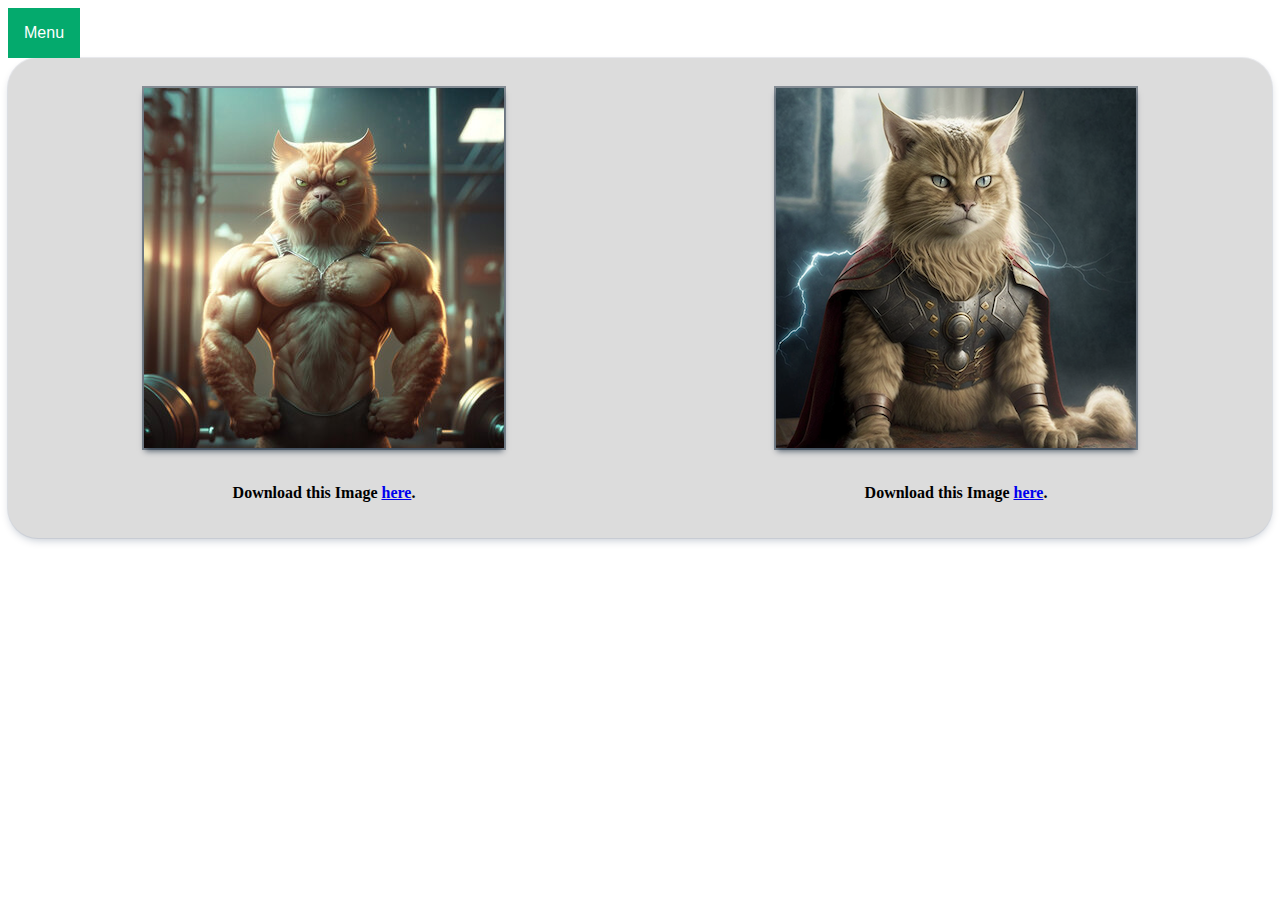
==== index.html @ cf24fbd0 "We can do it" ====
<!DOCTYPE html>
<html lang="en">
<head>
    <meta charset="UTF-8">
    <link href="style.css" rel="stylesheet">
    <title>HTML Website</title>
</head>
<body>
    <header>
        <div class="header">
            <div class="dropdown">
                <button class="dropbtn">Menu</button>
                <div class="dropdown-content">
                  <a href="#">Link 1</a>
                  <a href="#">Link 2</a>
                  <a href="#">Link 3</a>
                </div>
            </div>
        </div>
    </header>

    <nav class="pictureContainer">
        <div class="container">
            <img src="pics/buff_cat.jpeg" ></img>
            <p class="catText">Download this Image <a href="pics/buff_cat.jpeg" download>here</a>.</p>
            <!-- Downloads a buff cat -->
        </div>
        <div class="container">
            <img src="pics/thor_cat.png" ></img>
            <p class="catText">Download this Image <a href="pics/thor_cat.png" download>here</a>.</p>
            <!-- Downloads a buff cat -->
        </div>
    </nav>

</body>
</html>
---- style.css ----
.container {
    display: flex;
    flex: 1;
    padding-top: 30px;
    align-items: center;
    flex-direction: column;
}


.pictureContainer {
    display: flex;
    flex-wrap: wrap;
    box-shadow: rgba(9, 30, 66, 0.25) 0px 4px 8px -2px, rgba(9, 30, 66, 0.08) 0px 0px 0px 1px;
    border-radius: 30px;
    background-color: gainsboro;

}

.headerContainer {
    display: flex;
    justify-content: end;
}

.catText {
    font-weight: 700;
    padding: 20px;
}

img {
    box-shadow: rgba(6, 24, 44, 0.4) 0px 0px 0px 2px, rgba(6, 24, 44, 0.65) 0px 4px 6px -1px, rgba(255, 255, 255, 0.08) 0px 1px 0px inset;}












/* Dropdown Button */
.dropbtn {
    background-color: #04AA6D;
    color: white;
    padding: 16px;
    font-size: 16px;
    border: none;
  }

  /* The container <div> - needed to position the dropdown content */
.dropdown {
    position:relative;
    display: inline;
 
  }

  /* Dropdown Content (Hidden by Default) */
.dropdown-content {
    display: none;
    position: absolute;
    background-color: #f1f1f1;
    min-width: 160px;
    box-shadow: 0px 8px 16px 0px rgba(0,0,0,0.2);
    z-index: 1;
}  
    /* Links inside the dropdown */
.dropdown-content a {
    color: black;
    padding: 12px 16px;
    text-decoration: none;
    display: block;
  }

  /* Change color of dropdown links on hover */
.dropdown-content a:hover {background-color: #ddd;}

/* Show the dropdown menu on hover */
.dropdown:hover .dropdown-content {display: block;}

/* Change the background color of the dropdown button when the dropdown content is shown */
.dropdown:hover .dropbtn {background-color: #3e8e41;}
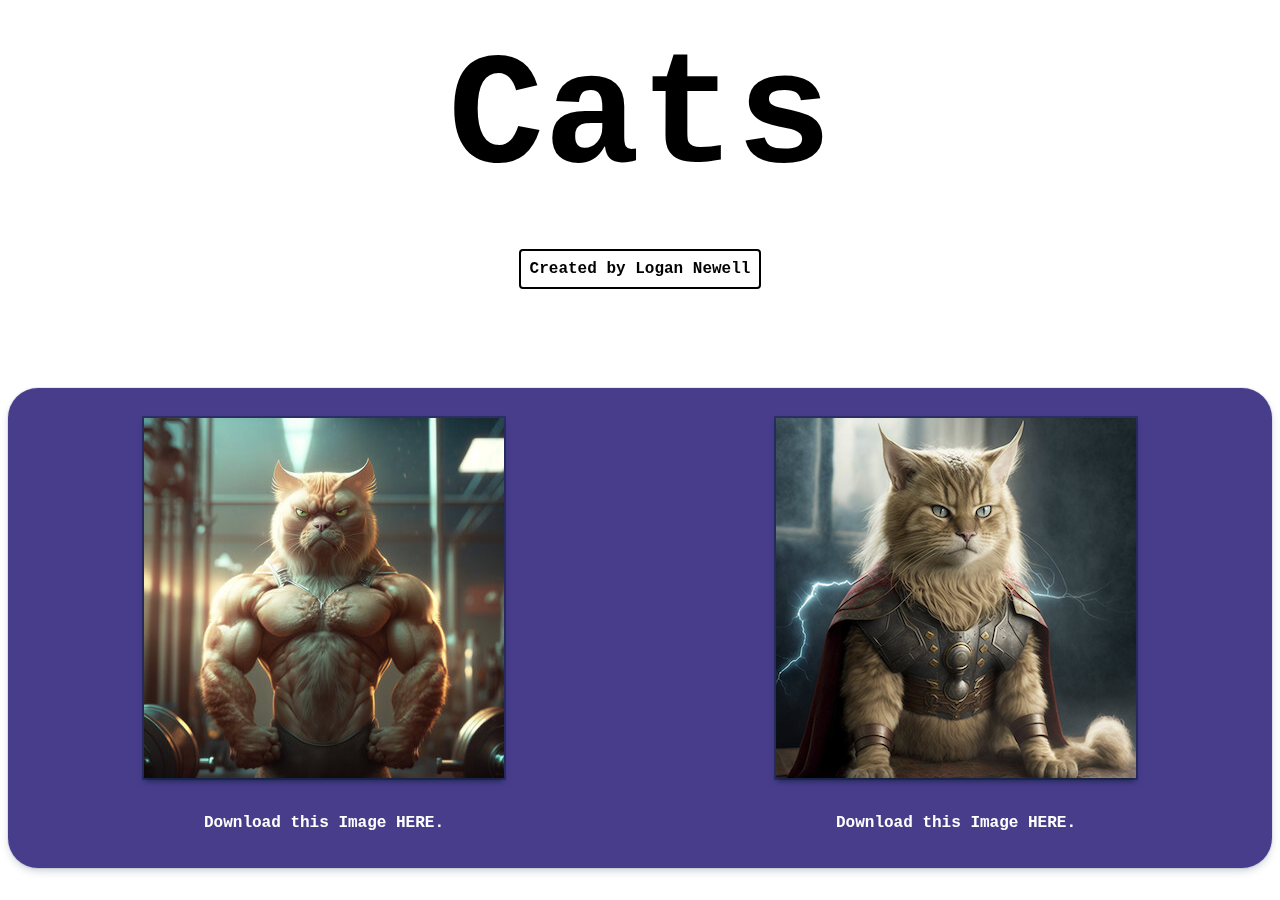
==== commit 060af77d: "Deleted the the copies. This is the true starting point." ====
--- a/index.html
+++ b/index.html
@@ -6,31 +6,31 @@
     <title>HTML Website</title>
 </head>
 <body>
-    <header>
-        <div class="header">
-            <div class="dropdown">
-                <button class="dropbtn">Menu</button>
-                <div class="dropdown-content">
-                  <a href="#">Link 1</a>
-                  <a href="#">Link 2</a>
-                  <a href="#">Link 3</a>
-                </div>
+    <div class="frontPage">
+        <h1> Cats </h1>
+        <h4> Created by Logan Newell</h4>
+    </div>
+
+
+    <div>
+        <!-- Video -->
+        <video autoplay loop muted plays-inline class="back-video">
+            <source src="pics/Topo.mp4">
+        </video>
+
+<!-- Star of Pictures -->
+        <nav class="pictureContainer">
+            <div class="container">
+                <img src="pics/buff_cat.jpeg" ></img>
+                <p class="catText">Download this Image <a href="pics/buff_cat.jpeg" download>HERE</a>.</p>
+                <!-- Downloads a buff cat -->
             </div>
-        </div>
-    </header>
-
-    <nav class="pictureContainer">
-        <div class="container">
-            <img src="pics/buff_cat.jpeg" ></img>
-            <p class="catText">Download this Image <a href="pics/buff_cat.jpeg" download>here</a>.</p>
-            <!-- Downloads a buff cat -->
-        </div>
-        <div class="container">
-            <img src="pics/thor_cat.png" ></img>
-            <p class="catText">Download this Image <a href="pics/thor_cat.png" download>here</a>.</p>
-            <!-- Downloads a buff cat -->
-        </div>
-    </nav>
-
+            <div class="container">
+                <img src="pics/thor_cat.png" ></img>
+                <p class="catText">Download this Image <a href="pics/thor_cat.png" download>HERE</a>.</p>
+                <!-- Downloads a buff cat -->
+            </div>
+        </nav>
+    </div>
 </body>
 </html>--- a/style.css
+++ b/style.css
@@ -6,78 +6,81 @@
     flex-direction: column;
 }
 
-
 .pictureContainer {
     display: flex;
     flex-wrap: wrap;
     box-shadow: rgba(9, 30, 66, 0.25) 0px 4px 8px -2px, rgba(9, 30, 66, 0.08) 0px 0px 0px 1px;
     border-radius: 30px;
-    background-color: gainsboro;
+    background-color: darkslateblue;
 
 }
-
 .headerContainer {
     display: flex;
     justify-content: end;
 }
-
 .catText {
     font-weight: 700;
     padding: 20px;
+    color: #fff;
 }
-
+a {
+    font-weight: 700;
+    color: #fff;
+    text-decoration: none;
+}
 img {
     box-shadow: rgba(6, 24, 44, 0.4) 0px 0px 0px 2px, rgba(6, 24, 44, 0.65) 0px 4px 6px -1px, rgba(255, 255, 255, 0.08) 0px 1px 0px inset;}
 
+/* Background Video Please don't mess with this */
+.back-video {
+    position: fixed;
+    right: 0;
+    bottom: 0;
+    z-index: -1;
+}
+@media (min-aspect-ratio: 16/9){
+    .back-video {
+        width: 100%;
+        height: auto;
+    }
+}
+@media (max-aspect-ratio: 16/9){
+    .back-video {
+        width: auto;
+        height: 100%;
+    }
+}
+/* End of Background video */
 
+/* This is for the front page, where it says cats. */
+.frontPage {
+    justify-content: center;
+    align-items: center;
+    display: flex;
+    flex-direction: column;
+}
 
+.frontPage h1{
+    font-size: 160px;
+    color: black;
+    font-weight: 600;
+    transition: 0.5s;
+    margin: 20px;
+}
+h4 {
+    margin-bottom: 100px;
+    padding: 10px;
+    outline-color: black;
+    outline-style: auto;
+    outline-width: 2px;
+}
 
+.frontPage h1:hover{
+    -webkit-text-stroke: 3px black;  
+    color: transparent;
+}
+/* End of the front page. */
 
-
-
-
-
-
-
-
-/* Dropdown Button */
-.dropbtn {
-    background-color: #04AA6D;
-    color: white;
-    padding: 16px;
-    font-size: 16px;
-    border: none;
-  }
-
-  /* The container <div> - needed to position the dropdown content */
-.dropdown {
-    position:relative;
-    display: inline;
- 
-  }
-
-  /* Dropdown Content (Hidden by Default) */
-.dropdown-content {
-    display: none;
-    position: absolute;
-    background-color: #f1f1f1;
-    min-width: 160px;
-    box-shadow: 0px 8px 16px 0px rgba(0,0,0,0.2);
-    z-index: 1;
-}  
-    /* Links inside the dropdown */
-.dropdown-content a {
-    color: black;
-    padding: 12px 16px;
-    text-decoration: none;
-    display: block;
-  }
-
-  /* Change color of dropdown links on hover */
-.dropdown-content a:hover {background-color: #ddd;}
-
-/* Show the dropdown menu on hover */
-.dropdown:hover .dropdown-content {display: block;}
-
-/* Change the background color of the dropdown button when the dropdown content is shown */
-.dropdown:hover .dropbtn {background-color: #3e8e41;}+* {
+    font-family: courier, georgia;
+}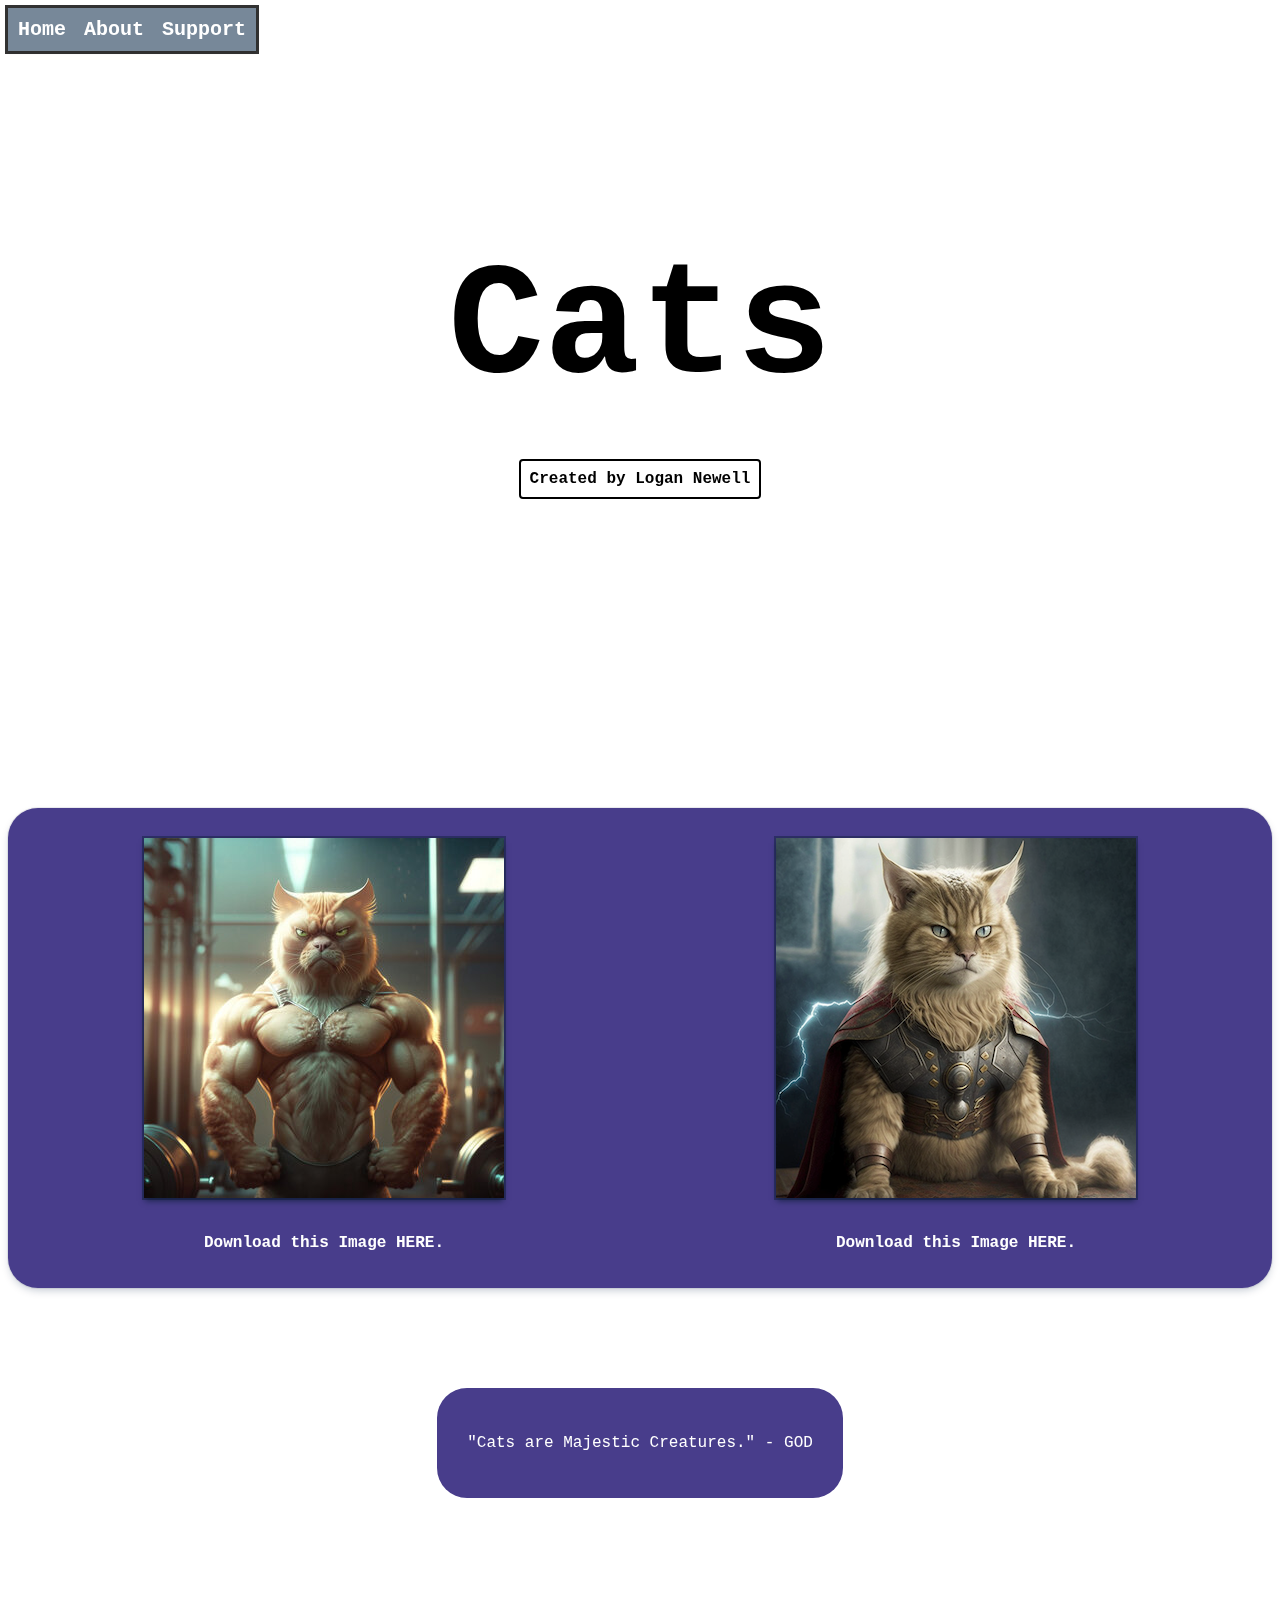
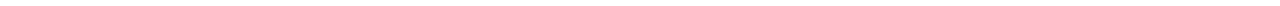
==== commit 09f24cc3: "A great addition to my website. Adjusted sizing" ====
--- a/index.html
+++ b/index.html
@@ -5,7 +5,20 @@
     <link href="style.css" rel="stylesheet">
     <title>HTML Website</title>
 </head>
+
+
+
 <body>
+    <div class="header">
+        <un class="list">
+            <li><a href="#" >Home</a></li>
+            <li><a href="#">About</a></li>
+            <li><a href="#">Support</a></li>
+        </un>
+    </div>
+
+
+
     <div class="frontPage">
         <h1> Cats </h1>
         <h4> Created by Logan Newell</h4>
@@ -13,13 +26,11 @@
 
 
     <div>
-        <!-- Video -->
-        <video autoplay loop muted plays-inline class="back-video">
-            <source src="pics/Topo.mp4">
-        </video>
+        <!-- Video html code -->
+<video autoplay loop muted plays-inline class="back-video"><source src="pics/Topo.mp4"></video>
 
-<!-- Star of Pictures -->
-        <nav class="pictureContainer">
+        <!-- Star of Pictures -->
+        <nav class="pictureContainer" id="container">
             <div class="container">
                 <img src="pics/buff_cat.jpeg" ></img>
                 <p class="catText">Download this Image <a href="pics/buff_cat.jpeg" download>HERE</a>.</p>
@@ -28,9 +39,15 @@
             <div class="container">
                 <img src="pics/thor_cat.png" ></img>
                 <p class="catText">Download this Image <a href="pics/thor_cat.png" download>HERE</a>.</p>
-                <!-- Downloads a buff cat -->
+                <!-- Downloads thor cat -->
             </div>
         </nav>
     </div>
+    <!-- Quotes for cat -->
+    <div class="quoteContainer" id="container">
+        <p id="quote">
+            "Cats are Majestic Creatures." - GOD
+        </p>
+    </div>
 </body>
 </html>--- a/style.css
+++ b/style.css
@@ -1,3 +1,7 @@
+body {
+    display: flex;
+    flex-direction: column;
+}
 .container {
     display: flex;
     flex: 1;
@@ -11,7 +15,6 @@
     flex-wrap: wrap;
     box-shadow: rgba(9, 30, 66, 0.25) 0px 4px 8px -2px, rgba(9, 30, 66, 0.08) 0px 0px 0px 1px;
     border-radius: 30px;
-    background-color: darkslateblue;
 
 }
 .headerContainer {
@@ -25,11 +28,14 @@
 }
 a {
     font-weight: 700;
-    color: #fff;
     text-decoration: none;
 }
 img {
     box-shadow: rgba(6, 24, 44, 0.4) 0px 0px 0px 2px, rgba(6, 24, 44, 0.65) 0px 4px 6px -1px, rgba(255, 255, 255, 0.08) 0px 1px 0px inset;}
+
+
+
+
 
 /* Background Video Please don't mess with this */
 .back-video {
@@ -52,12 +58,15 @@
 }
 /* End of Background video */
 
+
+
 /* This is for the front page, where it says cats. */
 .frontPage {
     justify-content: center;
     align-items: center;
     display: flex;
     flex-direction: column;
+    min-height: 800px;
 }
 
 .frontPage h1{
@@ -83,4 +92,47 @@
 
 * {
     font-family: courier, georgia;
+}
+
+
+/* Quote Section */
+
+.quoteContainer {
+    display: flex;
+    max-width: 50%;
+    justify-content: center;
+    margin-left: auto;
+    margin-right: auto;
+    margin-top: 100px;
+    margin-bottom: 100px;
+    padding: 30px;
+}
+
+#quote, a {
+    color: #fff;
+    text-decoration: none;
+}
+
+#container {
+    background-color: darkslateblue;
+    border-radius: 30px;
+}
+
+
+
+/* Header */
+.header {
+    position: fixed;
+    background-color: lightslategray;
+    margin-right: 100%;
+    font-size: 20px;
+    box-shadow: rgba(0, 0, 0, 0.16) 0px 1px 4px, rgb(51, 51, 51) 0px 0px 0px 3px;
+}
+
+.list {
+    display: flex;
+    justify-content: end;
+    padding: 10px;
+    list-style: none;
+    gap: 18px;
 }